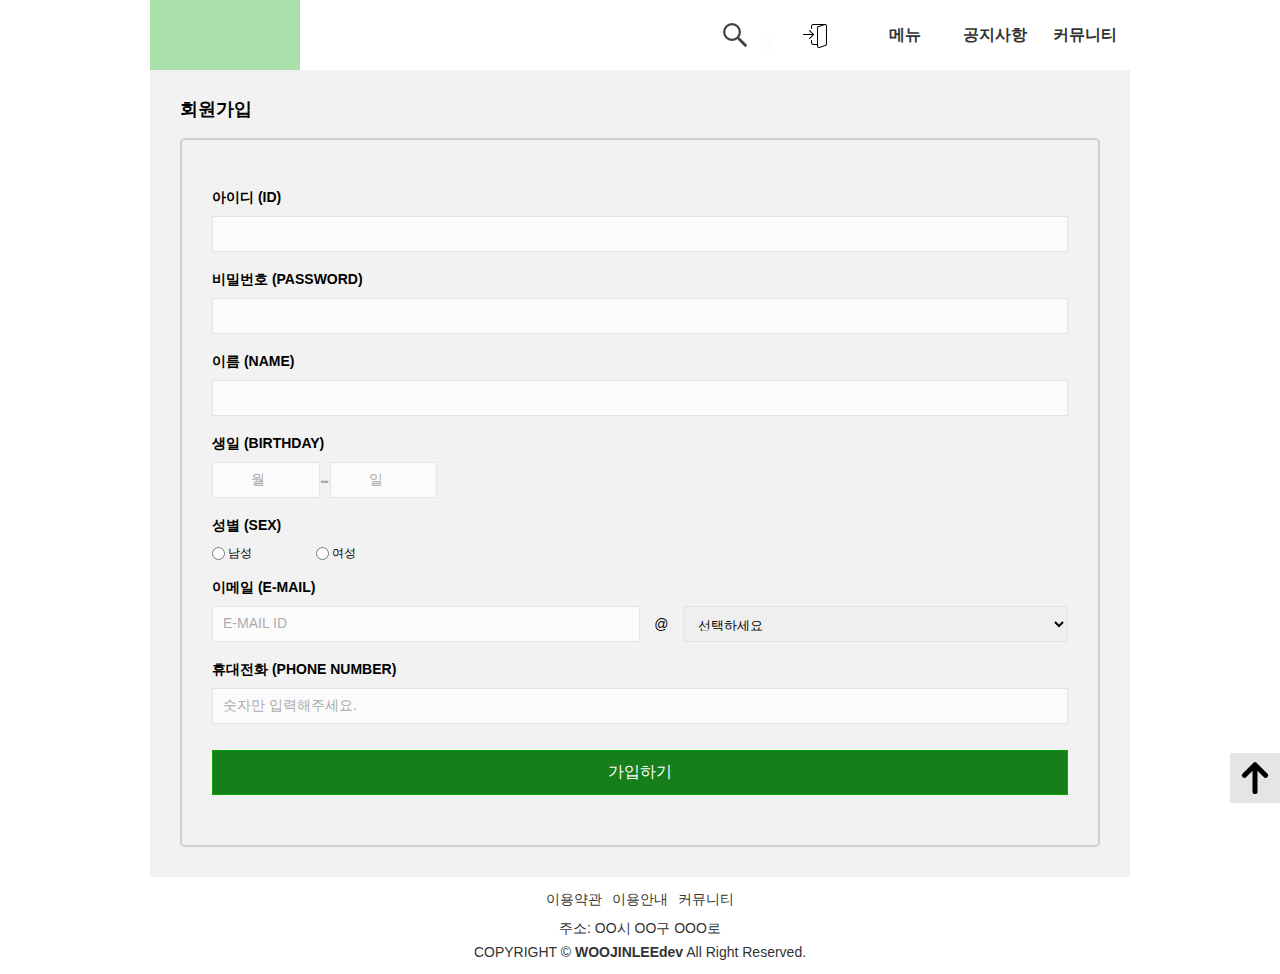
==== join.html @ 03441ae5 "initial commit" ====
<!DOCTYPE html>
<html lang="ko">
<head>
    <meta charset="UTF-8">
    <meta name="viewport" content="width=device-width, initial-scale=1.0">
    <link rel="preconnect" href="https://fonts.gstatic.com">
    <link href="https://fonts.googleapis.com/css2?family=Caveat:wght@700&display=swap" rel="stylesheet">
    <link rel="preconnect" href="https://fonts.gstatic.com">
    <link href="https://fonts.googleapis.com/css2?family=Nanum+Gothic&display=swap" rel="stylesheet">
    <link rel="stylesheet" href="css/join.css">
    <title>My Homepage : Welcome!</title>
</head>
<body>
  <header class="header" id="header">
    <a href="main.html" class="header_link">
      <h1 class="header_title">LOGO</h1>
      <span class="visually_hidden">LOGO</span>
    </a>

    <div class="header_search_gnb_wrap">
        <div class="search hide">
          <input type="button" class="search_back" value="" name="search_back">
          <input type="text" placeholder="검색어를 입력해주세요." class="search_input">
          <input type="button" class="search_button" value="" name="search_button">
        </div>
        
      <a href="#" class="search_link"></a>
      <a href="#" class="gnb_menu"><span class="visually_hidden">gnb menu</span></a>
    </div>

    <nav class="header_nav hide" aria-label="header">
      <ul class="nav_menu">
        <a href="login.html" class="menu_link login"><li class="menu_li"><img src="img/log-in.png" class="li_img" alt=""><span class="li_text">마이페이지</span></li></a>
        <a href="#" class="menu_link"><li class="menu_li"><span class="li_text">메뉴</span></li></a>
        <a href="#" class="menu_link"><li class="menu_li"><span class="li_text">공지사항</span></li></a>
        <a href="#" class="menu_link"><li class="menu_li"><span class="li_text">커뮤니티</span></li></a>
      </ul>
    </nav>
  </header>

  <main class="main">
    <div class="join_wrapper">
      <div class="join">
          <h2 class="join_head">회원가입</h2>
          <form class="join_form" method="post">
              <label for="join_id" class="form_label">아이디 (ID)</label>
              <input type="text" class="form_input" id="join_id" required minlength="4">

              <label for="join_password" class="form_label">비밀번호 (PASSWORD)</label>
              <input type="password" class="form_input" id="join_password" required minlength="8">

              <label for="name" class="form_label">이름 (NAME)</label>
              <input type="text" class="form_input" id="name" required>

              <fieldset class="birth">
                  <legend class="form_label">생일 (BIRTHDAY)</legend>
                  <label for="month" class="month_label">월</label>
                  <input type="number" class="form_input month" id="month" placeholder="월" min="1" max="12">
                  
                  <span class="birth_text">-</span>

                  <label for="date" class="date_label">일</label>
                  <input type="number" class="form_input date" id="date" placeholder="일" min="1" max="31">
              </fieldset>

              <fieldset class="gender">
                  <legend class="form_label">성별 (SEX)</legend>
                  <input type="radio" name="gender" value="man" id="gender_man" class="man"><label for="gender_man" class="gender_man">남성</label>
                  <input type="radio" name="gender" value="woman" id="gender_woman" class="woman"><label for="gender_woman" class="gender_woman">여성</label>
              </fieldset>

              <fieldset class="email">
                <legend class="form_label">이메일 (E-MAIL)</legend>
                <div class="email_box">
                    <label for="emailAddress"></label>
                    <input type="email" id="emailAddress" class="form_input mail" placeholder="E-MAIL ID"><span class="email_at">@</span>
                    <div class="email_select_box">
                        <label for="emailDomain"></label>
                        <select name="email" id="emailDomain" class="email_select">
                             <option value="">선택하세요</option>
                             <option value="네이버">naver.com</option>
                        </select>
                    </div>
                </div>
            </fieldset>

              <fieldset class="phone_number">
                  <legend class="form_label">휴대전화 (PHONE NUMBER)</legend>
                  <label for="phone"></label>
                  <input type="tel" placeholder="숫자만 입력해주세요." class="form_input tel" id="phone">
              </fieldset>

              <button type="submit" class="join_btn">가입하기</button>
          </form>
      </div>
  </div>



    <div class="top_btn">
      <a href="#header" class="top_link">
        <span class="visually_hidden">TOP</span>
      </a>
    </div>

  </main>







  <footer class="footer">
    <ul class="footer_menu">
        <li class="footer_menu_list"><a href="#" class="footer_link">이용약관</a></li>
        <li class="footer_menu_list"><a href="#" class="footer_link">이용안내</a></li>
        <li class="footer_menu_list"><a href="#" class="footer_link">커뮤니티</a></li>
    </ul>
    <address class="footer_address">
      주소: OO시 OO구 OOO로
    </address>
    <p class="footer_copyright">
        COPYRIGHT © <span class="footer_copyright_text">WOOJINLEEdev</span> All Right Reserved.
    </p>
</footer>



<script src="https://code.jquery.com/jquery-3.3.1.min.js"></script>
<script src="js/myhomepage.js"></script>
<script>
  window.addEventListener("DOMContentLoaded", function () {
      const $gnbMenu = document.querySelector(".gnb_menu");
      const $searchLink = document.querySelector(".search_link");
      const $searchInput = document.querySelector(".search_input")

      
      let $backBtn = document.querySelector(".search_back");
      let $menu = document.querySelector(".header_nav");
      let $search = document.querySelector(".search");

      $gnbMenu.addEventListener("click", (e) => {
          handleGnbMenu($gnbMenu);
          openCloseMenu($menu);
      });

      $searchLink.addEventListener("click",(e) => {
        openSearch($search, $searchLink, $searchInput);
      });

      $backBtn.addEventListener("click", (e) => {
        closeSearch($search, $searchLink);
      });

  });


  function handleGnbMenu($menu) {
      if ($menu.classList.contains("active")) {
          $menu.classList.remove("active");
      } else {
          $menu.classList.add("active");
      }
  }

  function openCloseMenu($menu) {
    if ($menu.classList.contains("hide")) {
      $menu.classList.remove("hide");
    } else {
      $menu.classList.add("hide");
    }
  }


  function openSearch($search, $searchLink, $searchInput) {
    $search.classList.remove("hide");
    $searchLink.classList.add("hidden");
    $searchInput.focus();
  }

  function closeSearch($search, $searchLink) {
    $search.classList.add("hide");
    $searchLink.classList.remove("hidden");
  }

</script>

</body>
</html>
---- css/join.css ----
@charset "UTF-8";

/* http://meyerweb.com/eric/tools/css/reset/
   v2.0 | 20110126
   License: none (public domain)
*/

html, body, div, span, applet, object, iframe,
h1, h2, h3, h4, h5, h6, p, blockquote, pre,
a, abbr, acronym, address, big, cite, code,
del, dfn, em, img, ins, kbd, q, s, samp,
small, strike, strong, sub, sup, tt, var,
b, u, i, center,
dl, dt, dd, ol, ul, li,
fieldset, form, label, legend,
table, caption, tbody, tfoot, thead, tr, th, td,
article, aside, canvas, details, embed,
figure, figcaption, footer, header, hgroup,
menu, nav, output, ruby, section, summary,
time, mark, audio, video {
	margin: 0;
	padding: 0;
	border: 0;
	font-size: 100%;
	font: inherit;
	vertical-align: baseline;
}
/* HTML5 display-role reset for older browsers */
article, aside, details, figcaption, figure,
footer, header, hgroup, menu, nav, section {
	display: block;
}
body {
	line-height: 1;
}
ol, ul {
	list-style: none;
}
blockquote, q {
	quotes: none;
}
blockquote:before, blockquote:after,
q:before, q:after {
	content: '';
	content: none;
}
table {
	border-collapse: collapse;
	border-spacing: 0;
}


html,body {
  font-family: '나눔 고딕', NanumGothic, '돋움', Dotum, sans-serif;
  width: 100%;
  height: 100%;
  margin: 0 auto;
}

.visually_hidden {
  border: 0;
  padding: 0;
  margin: 0;
  position: absolute;
  height: 1px;
  width: 1px;
  overflow: hidden;
  clip: rect(1px, 1px, 1px, 1px);
  clip-path: inset(50%);
}

.header {
  height: 50px;
  margin: 0 auto;
  position: relative;
  font-size: 0;
}

.header::after {
  display: block;
  content: '';
  overflow: hidden;
  clear: both;
}

.header_link {
  display: inline-block;
  width: 100px;
  height: 50px;
  background-color: rgb(171, 224, 171);
}

.header_search_gnb_wrap {
  display: flex;
  float: right;
  width: 65%;
  height: 50px;
  justify-content: flex-end;
}


.search_link {
  display: inline-block;
  background: url("../img/search.png") no-repeat center;
  width: 50px;
  height: 50px;
  font-size: 0;
  text-align: center;
}

.search_wrapper {
  display: block;
  width: 100%;
  height: 50px;
  font-size: 0;
}


.search_back {
  background: url("../img/free-icon-left-arrow-109618.png") no-repeat center;
  background-size: 80%;
  width: 24px;
  height: 50px;
  border: none;
  padding: 0;
}


.search {
  display: flex;
  flex: 1;
  height: 50px;
  justify-content: flex-end;
}

.search_input {
  display: inline-block;
  width: 50%;
  height: 40px;
  padding: 5px 10px;
  border: none;
  vertical-align: middle;
  outline: none;
  font-size: 14px;
}

.search_button {
  display: inline-block;
  background: url("../img/search.png") no-repeat center;
  width: 50px;
  height: 50px;
  padding: 0;
  border: none;
}

input::-webkit-input-placeholder {
  color: #acacac;
  font-size: 12px;
}

input::-moz-placeholder {
  color: #acacac;
  font-size: 12px;
}

input:-ms-input-placeholder {
  color: #acacac;
  font-size: 12px;
}

input:-moz-placeholder {
  color: #acacac;
  font-size: 12px;
}


.menu_link {
  text-decoration: none;
}

.menu_li {
  width: 100%;
  height: 60px;
  line-height: 60px;
  background-color: #fff;
  font-size: 15px;
  font-weight: bold;
  color: #333;
  text-align: center;
}

.li_img {
  vertical-align: middle;
  margin-right: 10px;
}

.login {
  box-shadow: 0 3px 15px 3px rgba(0, 0, 0, 0.08);
}



/* gnb_menu */
.gnb_menu {
  display: inline-block;
  font-size: 1px;
  width: 45px;
  height: 50px;
  color: #333;
  background: linear-gradient(#fff 50%, tranparent 50%);
}

.gnb_menu {
  position: relative;
  float: right;
  width: 50px;
  height: 50px;
  -webkit-box-sizing: border-box;
  box-sizing: border-box;
  background: #00ff0000;
}

.gnb_menu:before, .gnb_menu:after {
  display: block;
  content: "";
  position: absolute;
  left: 50%;
  top: 50%;
  width: 36px;
  height: 3px;
  background: #000;
  -webkit-transform: translateX(-50%);
  transform: translateX(-50%);
  -webkit-transition: all 0.8s cubic-bezier(0.23, 1, 0.32, 1);
  transition: all 0.8s cubic-bezier(0.23, 1, 0.32, 1);
}

.gnb_menu:before {
  margin-top: -8px;
}

.gnb_menu:after {
  margin-top: 4px;
}

.gnb_menu.active:before {
  margin-top: -2px;
  -webkit-transform: translateX(-50%) rotate(45deg) translateZ(0);
  transform: translateX(-50%) rotate(45deg) translateZ(0);
}

.gnb_menu.active:after {
  margin-top: -2px;
  -webkit-transform: translateX(-50%) rotate(-45deg) translateZ(0);
  transform: translateX(-50%) rotate(-45deg) translateZ(0);
}


/* =========== */


.hidden {
  display: none;
}

.hide {
  display: none;
}


.main {
  /* height: 100%; */
  padding: 20px;
  background-color: rgba(0, 0, 0, 0.05);
}


.form {
  width: 100%;
  border: 1px solid #e4e4e4;
  background-color: #fbfbfb;
  padding: 20px;
}

.join_head {
  font-size: 18px;
  font-weight: bold;
  margin-bottom: 20px;
}

.form_label {
  font-size: 14px;
  color: #000;
  font-weight: bold;
  padding-bottom: 12px;
  display: block;
}

.form_input {
  width: calc(100% - 22px);
  border: 1px solid #e4e4e4;
  background-color: #fbfbfb;
  font-size: 12px;
  color: #000;
  margin-bottom: 20px;
  padding: 10px;
}

.birth {
  display: flex;
}

.birth_text {
  height: 36px;
  line-height: 36px;
  font-size: 30px;
  padding: 0;
  text-align: center;
  color: #acacac;
}

.month {
  width: 10%;
  margin-bottom: 0;
  text-align: center;
}

.date {
  width: 10%;
  margin-bottom: 0;
  text-align: center;
}

.email {
  font-size: 0;
}

.email_box {
  display: flex;
}

.mail {
  width: calc(50% - 22px);
}

.email_at {
  display: inline-block;
  box-sizing: border-box;
  text-align: center;
  line-height: 36px;
  font-size: 14px;
  width: 5%;
}


.email_select_box {
  display: inline-block;
  width: 45%;
  margin-bottom: 20px;
}

.email_select {
  width: 100%;
  max-height: 36px;
  padding:10px;
  border: 1px solid #e4e4e4;
}

.phone_number {
  margin-bottom: 20px;
}

.tel {
  /* width: 100%; */
  margin-right: 12px;
  margin-bottom: 6px;
}

.code {
  margin-bottom: 0;
}



.join_btn {
  font-size: 16px;
  width: 100%;
  cursor: pointer;
  border: 1px solid #08a600;
  background-color: rgb(23, 126, 28);
  color: #fff;
  height: 35px;
  outline: none;
}

.birth {
  margin-bottom: 20px;
  font-size: 0;
}

.birth_select {
  width: 30%;
  margin-top: 12px;
  margin-right: 14px;
}

.birth_select:last-child {
  margin-right: 0;
}

.gender {
  margin-bottom: 20px;
}

.gender_man {
  margin-right: 60px;
}

.man, .woman, .gender_man, .gender_woman {
  vertical-align: middle;
  font-size: 12px;
  font-weight: normal;
}

.man, .woman {
  margin-left: 0;
  margin-top: 1px;
}


.checkbox {
  margin: 1px 3px 0 0;
}




.top_btn {
  position: fixed;
  background: url("../img/up-arrow.png") no-repeat center;
  width: 50px;
  height: 50px;
  right: 0;
  bottom: 91px;
  background-color: rgba(0, 0, 0, 0.1);
  z-index: 10;
}

.top_link {
  position: absolute;
  width: 50px;
  height: 50px;
  line-height: 50px;
  font-size: 20px;
  color: #333;
  text-align: center;
  text-decoration: none;
}




.footer {
  width: 100%;
  margin: 0 auto;
  font-size: 12px;
  color: #333;
  background-color: #fff;
}

.footer_menu {
  display: table;
  padding: 15px 0;
  margin: 0 auto;
}

.footer_menu:after {
  display: block;
  clear: both;
  content: '';
}

.footer_menu_list {
  float: left;
}

.footer_menu_list + .footer_menu_list {
  padding-left: 10px;
}

.footer_link {
  text-decoration: none;
  color: #333;
}

.footer_address {
  text-align: center;
  padding-bottom: 10px;
}

.footer_copyright {
  display: table;
  padding-bottom: 15px;
  margin: 0 auto;
}

.footer_copyright_text {
  font-weight: bold;
}



/* ----- 태블릿 ----- */
@media screen and (min-width: 768px) and (max-width: 1023px) {
  .header {
    height: 60px;
  }

  .header_link {
    width: 120px;
    height: 60px;
  }

  .search_link {
    width: 60px;
    height: 60px;
  }


  .search {
    height: 60px;
  }

  .search_back {
    background-size: 50%;
    width: 40px;
    height: 60px;
  }

  .search_input {
    height: 50px;
    font-size: 15px;
  }

  .search_button {
    width: 60px;
    height: 60px;
  }

  .gnb_menu {
    width: 60px;
    height: 60px;
  }

  input::-webkit-input-placeholder {
    font-size: 13px;
  }
  
  input::-moz-placeholder {
    font-size: 13px;
  }
  
  input:-ms-input-placeholder {
    font-size: 13px;
  }
  
  input:-moz-placeholder {
    font-size: 13px;
  }

  .main {
    /* height: 800px; */
    padding: 30px;
  }
  
  .join_btn {
    height: 40px;
  }
  
}


/* ----- PC ----- */
@media screen and (min-width: 1024px) {
  .header {
    display: flex;
    width: 980px;
    height: 70px;
    justify-content: flex-start;
  }

  .header_link {
    width: 150px;
    height: 70px;
    margin-right: 78px;
    /* margin-right: 176px; */
  }

  .header_search_gnb_wrap {
    width: 40%;
    height: 70px;
  }

  .search {
    height: 70px;
  }

  .search_back {
    background-size: 50%;
    width: 40px;
    height: 70px;
  }

  .search_link {
    display: inline-block;
    width: 70px;
    height: 70px;
  }

  .search_input {
    width: 65%;
    height: 60px;
    font-size: 16px;
  }

  .search_button {
    width: 70px;
    height: 70px;
  }

  .gnb_menu {
    display: none;
  }


  input::-webkit-input-placeholder {
    font-size: 14px;
  }
  
  input::-moz-placeholder {
    font-size: 14px;
  }
  
  input:-ms-input-placeholder {
    font-size: 14px;
  }
  
  input:-moz-placeholder {
    font-size: 14px;
  }


  .header_nav {
    display: inline-block;
  }

  .menu_li {
    display: inline-block;
    width: 90px;
    height: 70px;
    line-height: 70px;
    font-size: 16px;
  }

  .login {
    width: 100px;
  }

  .menu_li:hover {
    color:rgb(92, 151, 218);
  }

  .login > .menu_li > .li_text {
    display: none;
  }

  .li_img {
    margin: 0;
  }



  .main {
    width: 920px;
    margin: 0 auto;
    padding: 30px;
  }

  .join_form {
    border: 2px solid #cfcfcf;
    border-radius: 5px;
    padding: 50px 30px;
  }

  .join_btn {
    height: 45px;
  }








  .top_btn {
    bottom: 97px;
  }


  .footer {
    width: 980px;
    font-size: 14px;
  }

  .hidden {
    display: none;
  }

}
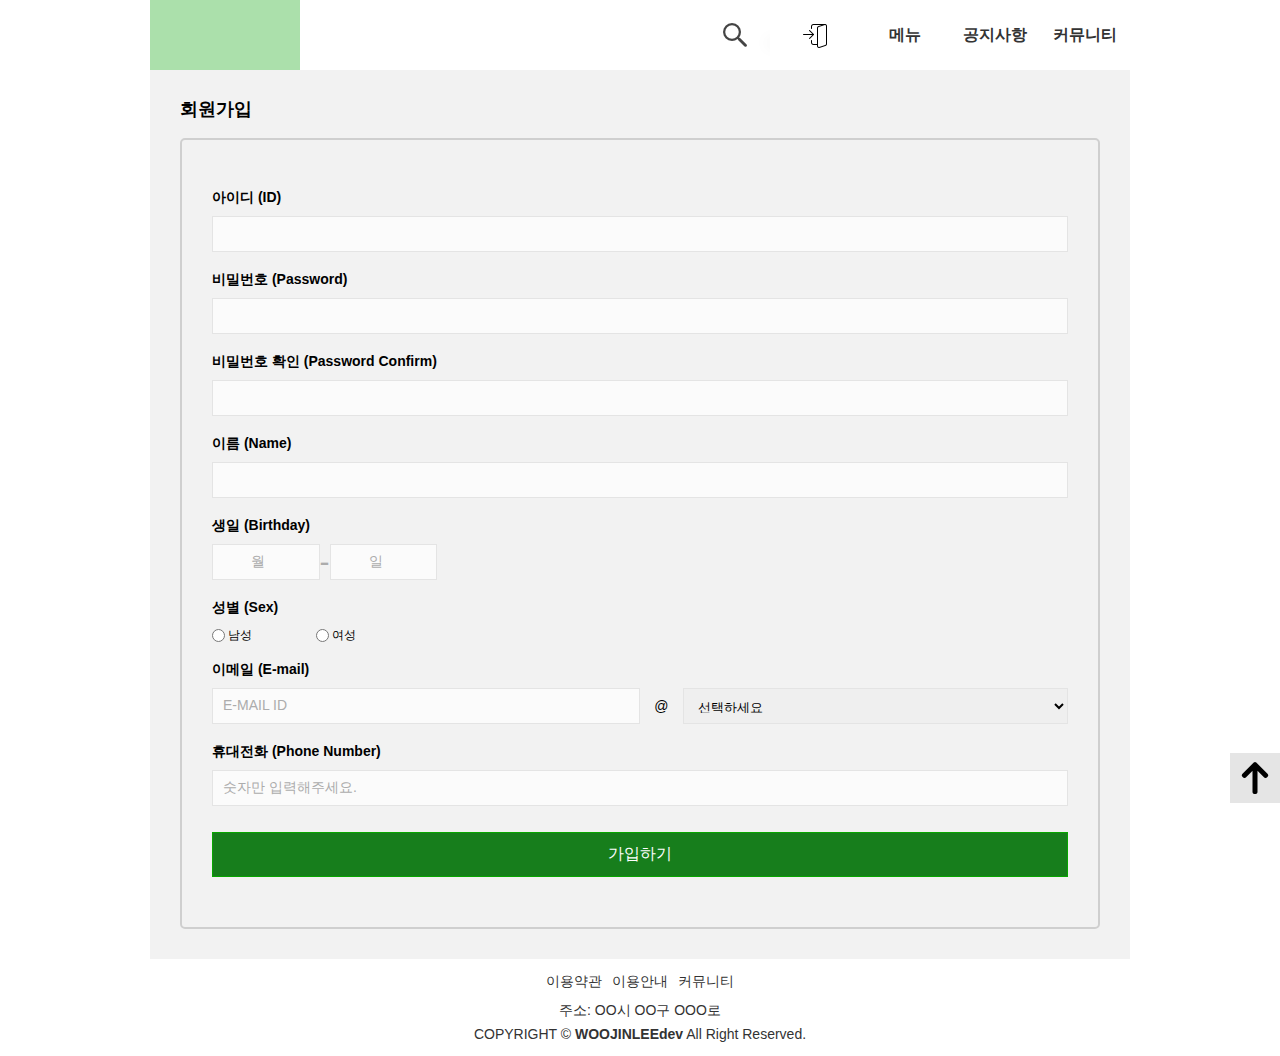
==== commit 8c3efcac: "코드 수정 및 js 파일 분리" ====
--- a/join.html
+++ b/join.html
@@ -42,35 +42,38 @@
     <div class="join_wrapper">
       <div class="join">
           <h2 class="join_head">회원가입</h2>
-          <form class="join_form" method="post">
-              <label for="join_id" class="form_label">아이디 (ID)</label>
-              <input type="text" class="form_input" id="join_id" required minlength="4">
+          <form class="join_form" action="main.html" method="post">
+              <label for="userId" class="form_label">아이디 (ID)</label>
+              <input type="text" class="form_input" id="userId">
+              
+              <label for="userPassword1" class="form_label">비밀번호 (Password)</label>
+              <input type="password" class="form_input" id="userPassword1" name="password1">
 
-              <label for="join_password" class="form_label">비밀번호 (PASSWORD)</label>
-              <input type="password" class="form_input" id="join_password" required minlength="8">
+              <label for="userPassword2" class="form_label">비밀번호 확인 (Password Confirm)</label>
+              <input type="password" class="form_input" id="userPassword2" name="password2">
 
-              <label for="name" class="form_label">이름 (NAME)</label>
-              <input type="text" class="form_input" id="name" required>
+              <label for="name" class="form_label">이름 (Name)</label>
+              <input type="text" class="form_input" id="name">
 
               <fieldset class="birth">
-                  <legend class="form_label">생일 (BIRTHDAY)</legend>
+                  <legend class="form_label">생일 (Birthday)</legend>
                   <label for="month" class="month_label">월</label>
-                  <input type="number" class="form_input month" id="month" placeholder="월" min="1" max="12">
+                  <input type="number" class="form_input month" id="month" name="month" placeholder="월" min="1" max="12">
                   
                   <span class="birth_text">-</span>
 
                   <label for="date" class="date_label">일</label>
-                  <input type="number" class="form_input date" id="date" placeholder="일" min="1" max="31">
+                  <input type="number" class="form_input date" id="date" name="date" placeholder="일" min="1" max="31">
               </fieldset>
 
               <fieldset class="gender">
-                  <legend class="form_label">성별 (SEX)</legend>
-                  <input type="radio" name="gender" value="man" id="gender_man" class="man"><label for="gender_man" class="gender_man">남성</label>
-                  <input type="radio" name="gender" value="woman" id="gender_woman" class="woman"><label for="gender_woman" class="gender_woman">여성</label>
+                  <legend class="form_label">성별 (Sex)</legend>
+                  <input type="radio" name="gender" value="man" id="genderMan" class="man"><label for="genderMan" class="gender_man">남성</label>
+                  <input type="radio" name="gender" value="woman" id="genderWoman" class="woman"><label for="genderWoman" class="gender_woman">여성</label>
               </fieldset>
 
               <fieldset class="email">
-                <legend class="form_label">이메일 (E-MAIL)</legend>
+                <legend class="form_label">이메일 (E-mail)</legend>
                 <div class="email_box">
                     <label for="emailAddress"></label>
                     <input type="email" id="emailAddress" class="form_input mail" placeholder="E-MAIL ID"><span class="email_at">@</span>
@@ -85,17 +88,15 @@
             </fieldset>
 
               <fieldset class="phone_number">
-                  <legend class="form_label">휴대전화 (PHONE NUMBER)</legend>
+                  <legend class="form_label">휴대전화 (Phone Number)</legend>
                   <label for="phone"></label>
                   <input type="tel" placeholder="숫자만 입력해주세요." class="form_input tel" id="phone">
               </fieldset>
 
-              <button type="submit" class="join_btn">가입하기</button>
+              <button type="button" class="join_btn" id="joinBtn">가입하기</button>
           </form>
       </div>
   </div>
-
-
 
     <div class="top_btn">
       <a href="#header" class="top_link">
@@ -104,12 +105,6 @@
     </div>
 
   </main>
-
-
-
-
-
-
 
   <footer class="footer">
     <ul class="footer_menu">
@@ -123,68 +118,9 @@
     <p class="footer_copyright">
         COPYRIGHT © <span class="footer_copyright_text">WOOJINLEEdev</span> All Right Reserved.
     </p>
-</footer>
+  </footer>
 
-
-
-<script src="https://code.jquery.com/jquery-3.3.1.min.js"></script>
-<script src="js/myhomepage.js"></script>
-<script>
-  window.addEventListener("DOMContentLoaded", function () {
-      const $gnbMenu = document.querySelector(".gnb_menu");
-      const $searchLink = document.querySelector(".search_link");
-      const $searchInput = document.querySelector(".search_input")
-
-      
-      let $backBtn = document.querySelector(".search_back");
-      let $menu = document.querySelector(".header_nav");
-      let $search = document.querySelector(".search");
-
-      $gnbMenu.addEventListener("click", (e) => {
-          handleGnbMenu($gnbMenu);
-          openCloseMenu($menu);
-      });
-
-      $searchLink.addEventListener("click",(e) => {
-        openSearch($search, $searchLink, $searchInput);
-      });
-
-      $backBtn.addEventListener("click", (e) => {
-        closeSearch($search, $searchLink);
-      });
-
-  });
-
-
-  function handleGnbMenu($menu) {
-      if ($menu.classList.contains("active")) {
-          $menu.classList.remove("active");
-      } else {
-          $menu.classList.add("active");
-      }
-  }
-
-  function openCloseMenu($menu) {
-    if ($menu.classList.contains("hide")) {
-      $menu.classList.remove("hide");
-    } else {
-      $menu.classList.add("hide");
-    }
-  }
-
-
-  function openSearch($search, $searchLink, $searchInput) {
-    $search.classList.remove("hide");
-    $searchLink.classList.add("hidden");
-    $searchInput.focus();
-  }
-
-  function closeSearch($search, $searchLink) {
-    $search.classList.add("hide");
-    $searchLink.classList.remove("hidden");
-  }
-
-</script>
-
+  <script src="js/header.js"></script>
+  <script src="js/join.js"></script>
 </body>
 </html>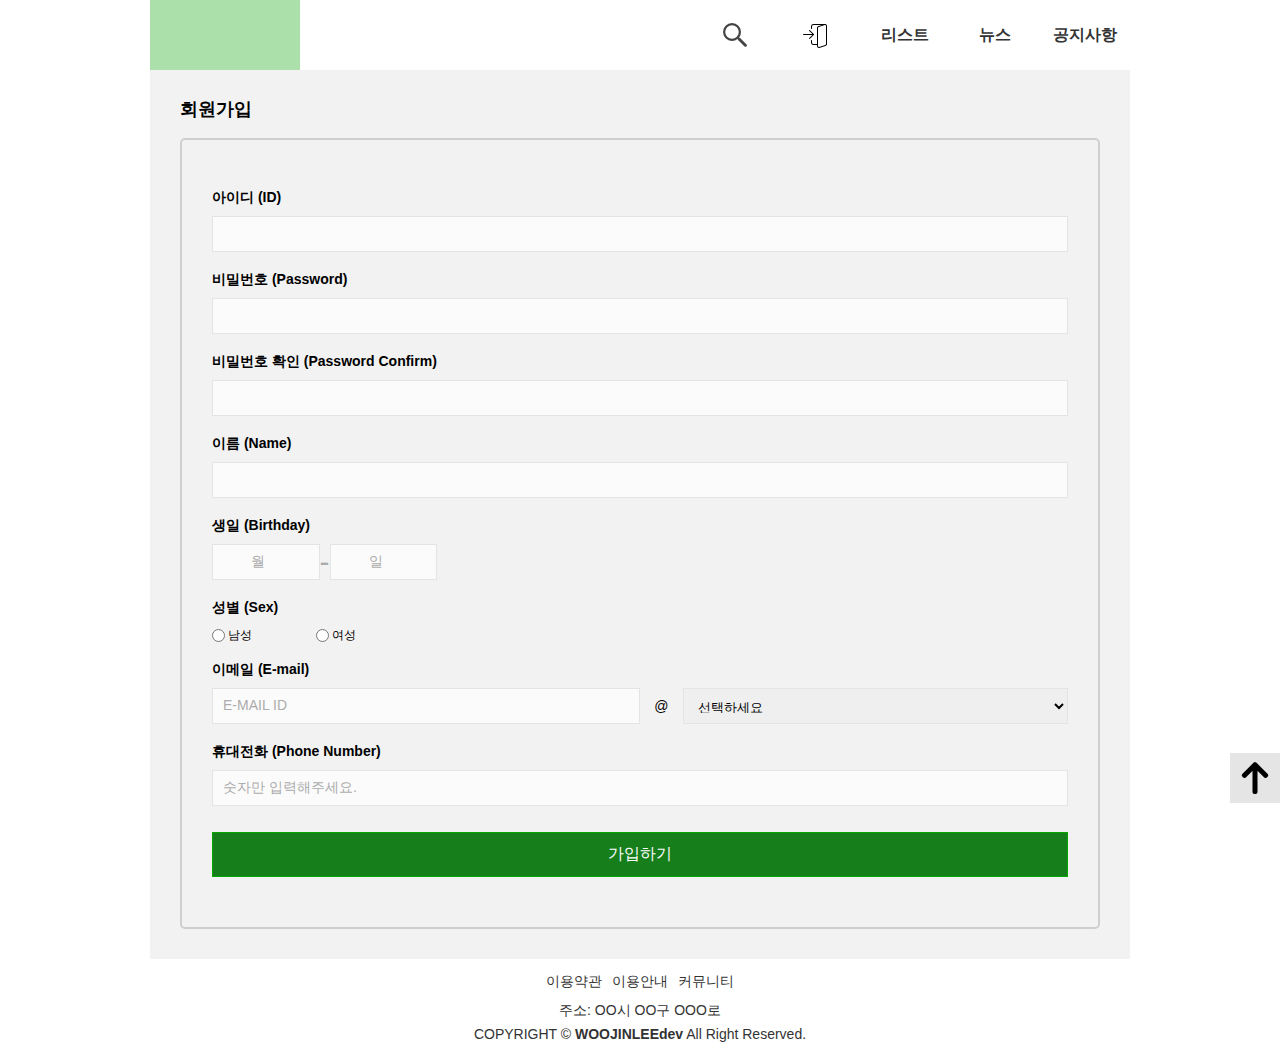
==== commit e0a5dcda: "접근성 개선 및 불필요한 파일 제거" ====
--- a/join.html
+++ b/join.html
@@ -1,126 +1,228 @@
 <!DOCTYPE html>
 <html lang="ko">
-<head>
-    <meta charset="UTF-8">
-    <meta name="viewport" content="width=device-width, initial-scale=1.0">
-    <link rel="preconnect" href="https://fonts.gstatic.com">
-    <link href="https://fonts.googleapis.com/css2?family=Caveat:wght@700&display=swap" rel="stylesheet">
-    <link rel="preconnect" href="https://fonts.gstatic.com">
-    <link href="https://fonts.googleapis.com/css2?family=Nanum+Gothic&display=swap" rel="stylesheet">
-    <link rel="stylesheet" href="css/join.css">
+  <head>
+    <meta charset="UTF-8" />
+    <meta name="viewport" content="width=device-width, initial-scale=1.0" />
+    <meta
+      name="description"
+      content="WOOJINLEEdev 홈페이지의 회원 가입 페이지입니다."
+    />
+    <link rel="preconnect" href="https://fonts.gstatic.com" />
+    <link
+      href="https://fonts.googleapis.com/css2?family=Nanum+Gothic&display=swap"
+      rel="stylesheet"
+    />
+    <link rel="stylesheet" href="css/join.css" />
     <title>My Homepage : Welcome!</title>
-</head>
-<body>
-  <header class="header" id="header">
-    <a href="main.html" class="header_link">
-      <h1 class="header_title">LOGO</h1>
-      <span class="visually_hidden">LOGO</span>
-    </a>
-
-    <div class="header_search_gnb_wrap">
+  </head>
+  <body>
+    <header class="header" id="header">
+      <a href="index.html" class="header_link">
+        <h1 class="header_title">LOGO</h1>
+        <span class="visually_hidden">LOGO</span>
+      </a>
+
+      <div class="header_search_gnb_wrap">
         <div class="search hide">
-          <input type="button" class="search_back" value="" name="search_back">
-          <input type="text" placeholder="검색어를 입력해주세요." class="search_input">
-          <input type="button" class="search_button" value="" name="search_button">
+          <input
+            type="button"
+            class="search_back"
+            aria-label="검색창 닫기"
+            value=""
+            name="search_back"
+          />
+          <input
+            type="text"
+            placeholder="검색어를 입력해주세요."
+            class="search_input"
+          />
+          <input
+            type="button"
+            class="search_button"
+            value=""
+            name="search_button"
+            aria-label="검색 버튼"
+          />
         </div>
-        
-      <a href="#" class="search_link"></a>
-      <a href="#" class="gnb_menu"><span class="visually_hidden">gnb menu</span></a>
-    </div>
-
-    <nav class="header_nav hide" aria-label="header">
-      <ul class="nav_menu">
-        <a href="login.html" class="menu_link login"><li class="menu_li"><img src="img/log-in.png" class="li_img" alt=""><span class="li_text">마이페이지</span></li></a>
-        <a href="#" class="menu_link"><li class="menu_li"><span class="li_text">메뉴</span></li></a>
-        <a href="#" class="menu_link"><li class="menu_li"><span class="li_text">공지사항</span></li></a>
-        <a href="#" class="menu_link"><li class="menu_li"><span class="li_text">커뮤니티</span></li></a>
+
+        <button type="button" class="search_link">
+          <span class="visually_hidden">검색</span>
+        </button>
+        <button type="button" class="gnb_menu" aria-label="메뉴 버튼">
+          <span class="visually_hidden">gnb menu</span>
+        </button>
+      </div>
+
+      <nav class="header_nav hide" aria-label="메뉴">
+        <ul class="nav_menu">
+          <li class="menu_li">
+            <a href="login.html" class="menu_link login" aria-label="로그인"
+              ><img src="img/log-in.png" class="li_img" alt="" /><span
+                class="li_text"
+                >로그인</span
+              ></a
+            >
+          </li>
+          <li class="menu_li">
+            <a href="#header" class="menu_link"
+              ><span class="li_text">리스트</span></a
+            >
+          </li>
+          <li class="menu_li">
+            <a href="#news" class="menu_link"
+              ><span class="li_text">뉴스</span></a
+            >
+          </li>
+          <li class="menu_li">
+            <a href="#notice" class="menu_link"
+              ><span class="li_text">공지사항</span></a
+            >
+          </li>
+        </ul>
+      </nav>
+    </header>
+
+    <main class="main">
+      <div class="join_wrapper">
+        <div class="join">
+          <h2 class="join_head">회원가입</h2>
+          <form class="join_form" action="index.html" method="post">
+            <label for="userId" class="form_label">아이디 (ID)</label>
+            <input type="text" class="form_input" id="userId" />
+
+            <label for="userPassword1" class="form_label"
+              >비밀번호 (Password)</label
+            >
+            <input
+              type="password"
+              class="form_input"
+              id="userPassword1"
+              name="password1"
+            />
+
+            <label for="userPassword2" class="form_label"
+              >비밀번호 확인 (Password Confirm)</label
+            >
+            <input
+              type="password"
+              class="form_input"
+              id="userPassword2"
+              name="password2"
+            />
+
+            <label for="name" class="form_label">이름 (Name)</label>
+            <input type="text" class="form_input" id="name" />
+
+            <fieldset class="birth">
+              <legend class="form_label">생일 (Birthday)</legend>
+              <label for="month" class="month_label">월</label>
+              <input
+                type="number"
+                class="form_input month"
+                id="month"
+                name="month"
+                placeholder="월"
+                min="1"
+                max="12"
+              />
+
+              <span class="birth_text">-</span>
+
+              <label for="date" class="date_label">일</label>
+              <input
+                type="number"
+                class="form_input date"
+                id="date"
+                name="date"
+                placeholder="일"
+                min="1"
+                max="31"
+              />
+            </fieldset>
+
+            <fieldset class="gender">
+              <legend class="form_label">성별 (Sex)</legend>
+              <input
+                type="radio"
+                name="gender"
+                value="man"
+                id="genderMan"
+                class="man"
+              /><label for="genderMan" class="gender_man">남성</label>
+              <input
+                type="radio"
+                name="gender"
+                value="woman"
+                id="genderWoman"
+                class="woman"
+              /><label for="genderWoman" class="gender_woman">여성</label>
+            </fieldset>
+
+            <fieldset class="email">
+              <legend class="form_label">이메일 (E-mail)</legend>
+              <div class="email_box">
+                <label for="emailAddress"></label>
+                <input
+                  type="email"
+                  id="emailAddress"
+                  class="form_input mail"
+                  placeholder="E-MAIL ID"
+                /><span class="email_at">@</span>
+                <div class="email_select_box">
+                  <label for="emailDomain"></label>
+                  <select name="email" id="emailDomain" class="email_select">
+                    <option value="">선택하세요</option>
+                    <option value="네이버">naver.com</option>
+                  </select>
+                </div>
+              </div>
+            </fieldset>
+
+            <fieldset class="phone_number">
+              <legend class="form_label">휴대전화 (Phone Number)</legend>
+              <label for="phone"></label>
+              <input
+                type="tel"
+                placeholder="숫자만 입력해주세요."
+                class="form_input tel"
+                id="phone"
+              />
+            </fieldset>
+
+            <button type="button" class="join_btn" id="joinBtn">
+              가입하기
+            </button>
+          </form>
+        </div>
+      </div>
+
+      <div class="top_btn">
+        <a href="#header" class="top_link">
+          <span class="visually_hidden">TOP</span>
+        </a>
+      </div>
+    </main>
+
+    <footer class="footer">
+      <ul class="footer_menu">
+        <li class="footer_menu_list">
+          <a href="#" class="footer_link">이용약관</a>
+        </li>
+        <li class="footer_menu_list">
+          <a href="#" class="footer_link">이용안내</a>
+        </li>
+        <li class="footer_menu_list">
+          <a href="#" class="footer_link">커뮤니티</a>
+        </li>
       </ul>
-    </nav>
-  </header>
-
-  <main class="main">
-    <div class="join_wrapper">
-      <div class="join">
-          <h2 class="join_head">회원가입</h2>
-          <form class="join_form" action="main.html" method="post">
-              <label for="userId" class="form_label">아이디 (ID)</label>
-              <input type="text" class="form_input" id="userId">
-              
-              <label for="userPassword1" class="form_label">비밀번호 (Password)</label>
-              <input type="password" class="form_input" id="userPassword1" name="password1">
-
-              <label for="userPassword2" class="form_label">비밀번호 확인 (Password Confirm)</label>
-              <input type="password" class="form_input" id="userPassword2" name="password2">
-
-              <label for="name" class="form_label">이름 (Name)</label>
-              <input type="text" class="form_input" id="name">
-
-              <fieldset class="birth">
-                  <legend class="form_label">생일 (Birthday)</legend>
-                  <label for="month" class="month_label">월</label>
-                  <input type="number" class="form_input month" id="month" name="month" placeholder="월" min="1" max="12">
-                  
-                  <span class="birth_text">-</span>
-
-                  <label for="date" class="date_label">일</label>
-                  <input type="number" class="form_input date" id="date" name="date" placeholder="일" min="1" max="31">
-              </fieldset>
-
-              <fieldset class="gender">
-                  <legend class="form_label">성별 (Sex)</legend>
-                  <input type="radio" name="gender" value="man" id="genderMan" class="man"><label for="genderMan" class="gender_man">남성</label>
-                  <input type="radio" name="gender" value="woman" id="genderWoman" class="woman"><label for="genderWoman" class="gender_woman">여성</label>
-              </fieldset>
-
-              <fieldset class="email">
-                <legend class="form_label">이메일 (E-mail)</legend>
-                <div class="email_box">
-                    <label for="emailAddress"></label>
-                    <input type="email" id="emailAddress" class="form_input mail" placeholder="E-MAIL ID"><span class="email_at">@</span>
-                    <div class="email_select_box">
-                        <label for="emailDomain"></label>
-                        <select name="email" id="emailDomain" class="email_select">
-                             <option value="">선택하세요</option>
-                             <option value="네이버">naver.com</option>
-                        </select>
-                    </div>
-                </div>
-            </fieldset>
-
-              <fieldset class="phone_number">
-                  <legend class="form_label">휴대전화 (Phone Number)</legend>
-                  <label for="phone"></label>
-                  <input type="tel" placeholder="숫자만 입력해주세요." class="form_input tel" id="phone">
-              </fieldset>
-
-              <button type="button" class="join_btn" id="joinBtn">가입하기</button>
-          </form>
-      </div>
-  </div>
-
-    <div class="top_btn">
-      <a href="#header" class="top_link">
-        <span class="visually_hidden">TOP</span>
-      </a>
-    </div>
-
-  </main>
-
-  <footer class="footer">
-    <ul class="footer_menu">
-        <li class="footer_menu_list"><a href="#" class="footer_link">이용약관</a></li>
-        <li class="footer_menu_list"><a href="#" class="footer_link">이용안내</a></li>
-        <li class="footer_menu_list"><a href="#" class="footer_link">커뮤니티</a></li>
-    </ul>
-    <address class="footer_address">
-      주소: OO시 OO구 OOO로
-    </address>
-    <p class="footer_copyright">
-        COPYRIGHT © <span class="footer_copyright_text">WOOJINLEEdev</span> All Right Reserved.
-    </p>
-  </footer>
-
-  <script src="js/header.js"></script>
-  <script src="js/join.js"></script>
-</body>
-</html>+      <address class="footer_address">주소: OO시 OO구 OOO로</address>
+      <p class="footer_copyright">
+        COPYRIGHT © <span class="footer_copyright_text">WOOJINLEEdev</span> All
+        Right Reserved.
+      </p>
+    </footer>
+
+    <script src="js/header.js"></script>
+    <script src="js/join.js"></script>
+  </body>
+</html>
--- a/css/join.css
+++ b/css/join.css
@@ -5,53 +5,134 @@
    License: none (public domain)
 */
 
-html, body, div, span, applet, object, iframe,
-h1, h2, h3, h4, h5, h6, p, blockquote, pre,
-a, abbr, acronym, address, big, cite, code,
-del, dfn, em, img, ins, kbd, q, s, samp,
-small, strike, strong, sub, sup, tt, var,
-b, u, i, center,
-dl, dt, dd, ol, ul, li,
-fieldset, form, label, legend,
-table, caption, tbody, tfoot, thead, tr, th, td,
-article, aside, canvas, details, embed,
-figure, figcaption, footer, header, hgroup,
-menu, nav, output, ruby, section, summary,
-time, mark, audio, video {
-	margin: 0;
-	padding: 0;
-	border: 0;
-	font-size: 100%;
-	font: inherit;
-	vertical-align: baseline;
+html,
+body,
+div,
+span,
+applet,
+object,
+iframe,
+h1,
+h2,
+h3,
+h4,
+h5,
+h6,
+p,
+blockquote,
+pre,
+a,
+abbr,
+acronym,
+address,
+big,
+cite,
+code,
+del,
+dfn,
+em,
+img,
+ins,
+kbd,
+q,
+s,
+samp,
+small,
+strike,
+strong,
+sub,
+sup,
+tt,
+var,
+b,
+u,
+i,
+center,
+dl,
+dt,
+dd,
+ol,
+ul,
+li,
+fieldset,
+form,
+label,
+legend,
+table,
+caption,
+tbody,
+tfoot,
+thead,
+tr,
+th,
+td,
+article,
+aside,
+canvas,
+details,
+embed,
+figure,
+figcaption,
+footer,
+header,
+hgroup,
+menu,
+nav,
+output,
+ruby,
+section,
+summary,
+time,
+mark,
+audio,
+video {
+  margin: 0;
+  padding: 0;
+  border: 0;
+  font-size: 100%;
+  font: inherit;
+  vertical-align: baseline;
 }
 /* HTML5 display-role reset for older browsers */
-article, aside, details, figcaption, figure,
-footer, header, hgroup, menu, nav, section {
-	display: block;
+article,
+aside,
+details,
+figcaption,
+figure,
+footer,
+header,
+hgroup,
+menu,
+nav,
+section {
+  display: block;
 }
 body {
-	line-height: 1;
-}
-ol, ul {
-	list-style: none;
-}
-blockquote, q {
-	quotes: none;
-}
-blockquote:before, blockquote:after,
-q:before, q:after {
-	content: '';
-	content: none;
+  line-height: 1;
+}
+ol,
+ul {
+  list-style: none;
+}
+blockquote,
+q {
+  quotes: none;
+}
+blockquote:before,
+blockquote:after,
+q:before,
+q:after {
+  content: "";
+  content: none;
 }
 table {
-	border-collapse: collapse;
-	border-spacing: 0;
-}
-
-
-html,body {
-  font-family: '나눔 고딕', NanumGothic, '돋움', Dotum, sans-serif;
+  border-collapse: collapse;
+  border-spacing: 0;
+}
+
+html,
+body {
+  font-family: "나눔 고딕", NanumGothic, "돋움", Dotum, sans-serif;
   width: 100%;
   height: 100%;
   margin: 0 auto;
@@ -78,7 +159,7 @@
 
 .header::after {
   display: block;
-  content: '';
+  content: "";
   overflow: hidden;
   clear: both;
 }
@@ -98,7 +179,6 @@
   justify-content: flex-end;
 }
 
-
 .search_link {
   display: inline-block;
   background: url("../img/search.png") no-repeat center;
@@ -106,6 +186,8 @@
   height: 50px;
   font-size: 0;
   text-align: center;
+  border: 0;
+  cursor: pointer;
 }
 
 .search_wrapper {
@@ -114,7 +196,6 @@
   height: 50px;
   font-size: 0;
 }
-
 
 .search_back {
   background: url("../img/free-icon-left-arrow-109618.png") no-repeat center;
@@ -123,8 +204,8 @@
   height: 50px;
   border: none;
   padding: 0;
-}
-
+  cursor: pointer;
+}
 
 .search {
   display: flex;
@@ -151,6 +232,7 @@
   height: 50px;
   padding: 0;
   border: none;
+  cursor: pointer;
 }
 
 input::-webkit-input-placeholder {
@@ -173,9 +255,10 @@
   font-size: 12px;
 }
 
-
 .menu_link {
+  display: block;
   text-decoration: none;
+  color: #333;
 }
 
 .menu_li {
@@ -194,13 +277,6 @@
   margin-right: 10px;
 }
 
-.login {
-  box-shadow: 0 3px 15px 3px rgba(0, 0, 0, 0.08);
-}
-
-
-
-/* gnb_menu */
 .gnb_menu {
   display: inline-block;
   font-size: 1px;
@@ -208,6 +284,7 @@
   height: 50px;
   color: #333;
   background: linear-gradient(#fff 50%, tranparent 50%);
+  border: 0;
 }
 
 .gnb_menu {
@@ -220,7 +297,8 @@
   background: #00ff0000;
 }
 
-.gnb_menu:before, .gnb_menu:after {
+.gnb_menu:before,
+.gnb_menu:after {
   display: block;
   content: "";
   position: absolute;
@@ -255,9 +333,7 @@
   transform: translateX(-50%) rotate(-45deg) translateZ(0);
 }
 
-
 /* =========== */
-
 
 .hidden {
   display: none;
@@ -267,13 +343,10 @@
   display: none;
 }
 
-
 .main {
-  /* height: 100%; */
   padding: 20px;
   background-color: rgba(0, 0, 0, 0.05);
 }
-
 
 .form {
   width: 100%;
@@ -352,7 +425,6 @@
   width: 5%;
 }
 
-
 .email_select_box {
   display: inline-block;
   width: 45%;
@@ -362,7 +434,7 @@
 .email_select {
   width: 100%;
   max-height: 36px;
-  padding:10px;
+  padding: 10px;
   border: 1px solid #e4e4e4;
 }
 
@@ -379,8 +451,6 @@
 .code {
   margin-bottom: 0;
 }
-
-
 
 .join_btn {
   font-size: 16px;
@@ -416,24 +486,24 @@
   margin-right: 60px;
 }
 
-.man, .woman, .gender_man, .gender_woman {
+.man,
+.woman,
+.gender_man,
+.gender_woman {
   vertical-align: middle;
   font-size: 12px;
   font-weight: normal;
 }
 
-.man, .woman {
+.man,
+.woman {
   margin-left: 0;
   margin-top: 1px;
 }
 
-
 .checkbox {
   margin: 1px 3px 0 0;
 }
-
-
-
 
 .top_btn {
   position: fixed;
@@ -456,9 +526,6 @@
   text-align: center;
   text-decoration: none;
 }
-
-
-
 
 .footer {
   width: 100%;
@@ -477,7 +544,7 @@
 .footer_menu:after {
   display: block;
   clear: both;
-  content: '';
+  content: "";
 }
 
 .footer_menu_list {
@@ -508,8 +575,6 @@
   font-weight: bold;
 }
 
-
-
 /* ----- 태블릿 ----- */
 @media screen and (min-width: 768px) and (max-width: 1023px) {
   .header {
@@ -526,7 +591,6 @@
     height: 60px;
   }
 
-
   .search {
     height: 60px;
   }
@@ -555,15 +619,15 @@
   input::-webkit-input-placeholder {
     font-size: 13px;
   }
-  
+
   input::-moz-placeholder {
     font-size: 13px;
   }
-  
+
   input:-ms-input-placeholder {
     font-size: 13px;
   }
-  
+
   input:-moz-placeholder {
     font-size: 13px;
   }
@@ -572,13 +636,11 @@
     /* height: 800px; */
     padding: 30px;
   }
-  
+
   .join_btn {
     height: 40px;
   }
-  
-}
-
+}
 
 /* ----- PC ----- */
 @media screen and (min-width: 1024px) {
@@ -632,23 +694,21 @@
     display: none;
   }
 
-
   input::-webkit-input-placeholder {
     font-size: 14px;
   }
-  
+
   input::-moz-placeholder {
     font-size: 14px;
   }
-  
+
   input:-ms-input-placeholder {
     font-size: 14px;
   }
-  
+
   input:-moz-placeholder {
     font-size: 14px;
   }
-
 
   .header_nav {
     display: inline-block;
@@ -666,19 +726,22 @@
     width: 100px;
   }
 
-  .menu_li:hover {
-    color:rgb(92, 151, 218);
-  }
-
-  .login > .menu_li > .li_text {
+  .menu_li > .login > .li_text {
     display: none;
+  }
+
+  .menu_link {
+    width: 90px;
+    height: 70px;
+  }
+
+  .menu_link:hover {
+    color: rgb(92, 151, 218);
   }
 
   .li_img {
     margin: 0;
   }
-
-
 
   .main {
     width: 920px;
@@ -696,17 +759,9 @@
     height: 45px;
   }
 
-
-
-
-
-
-
-
   .top_btn {
     bottom: 97px;
   }
-
 
   .footer {
     width: 980px;
@@ -716,5 +771,4 @@
   .hidden {
     display: none;
   }
-
-}
+}
